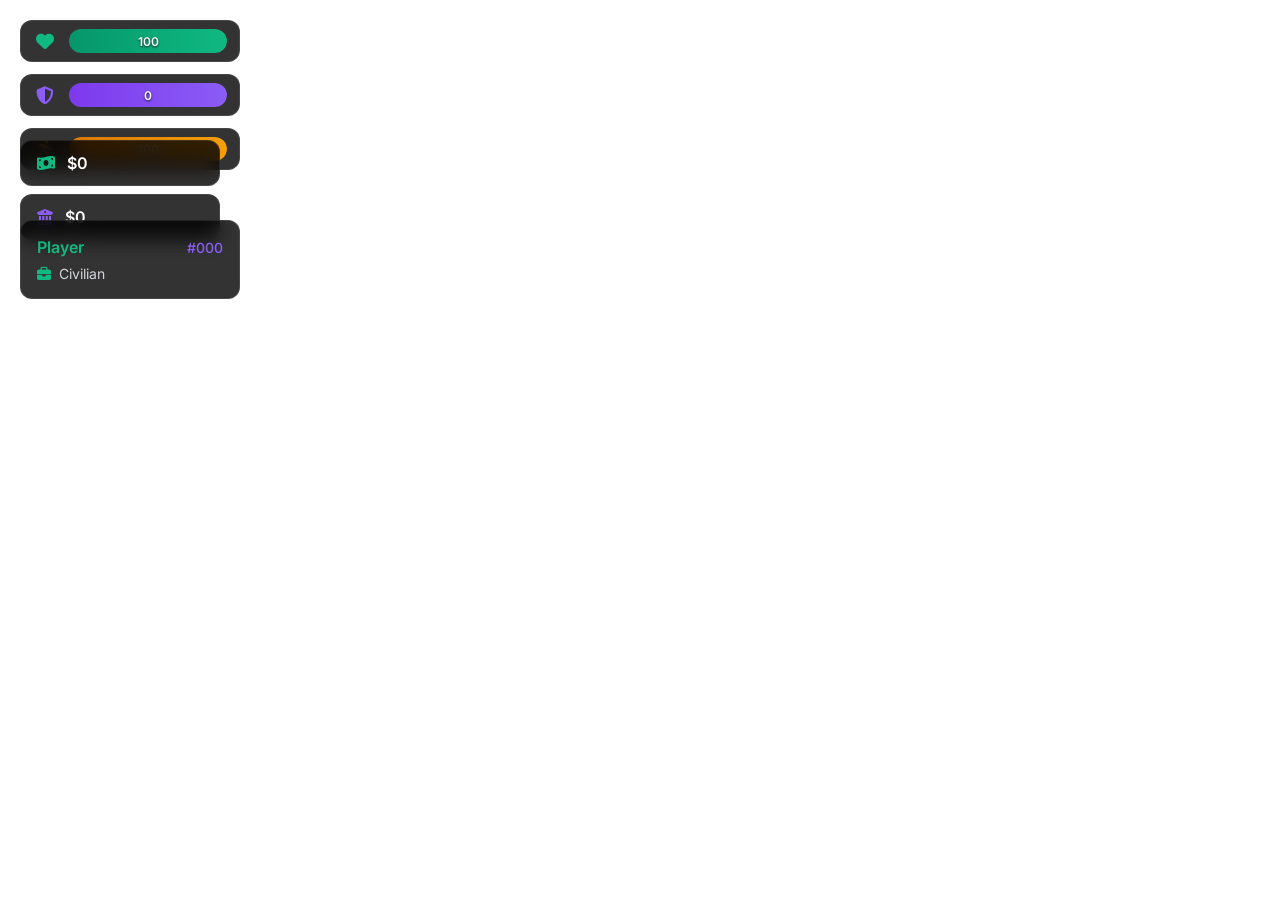
==== html/index.html @ e9b8a606 "auto-commit for 73d43d20-bbb1-4c08-8e9f-ddceccccf8c3" ====
<!DOCTYPE html>
<html lang="en">
<head>
    <meta charset="UTF-8">
    <meta name="viewport" content="width=device-width, initial-scale=1.0">
    <title>Modern HUD</title>
    <link rel="stylesheet" href="style.css">
    <link href="https://cdnjs.cloudflare.com/ajax/libs/font-awesome/6.4.0/css/all.min.css" rel="stylesheet">
</head>
<body>
    <div id="hud-container">
        <!-- Status Bars Section -->
        <div id="status-section" class="hud-section">
            <!-- Health Bar -->
            <div class="status-bar health-bar">
                <div class="bar-icon">
                    <i class="fas fa-heart"></i>
                </div>
                <div class="bar-container">
                    <div class="bar-fill health-fill"></div>
                    <div class="bar-text">
                        <span id="health-text">100</span>
                    </div>
                </div>
            </div>
            
            <!-- Armor Bar -->
            <div class="status-bar armor-bar">
                <div class="bar-icon">
                    <i class="fas fa-shield-alt"></i>
                </div>
                <div class="bar-container">
                    <div class="bar-fill armor-fill"></div>
                    <div class="bar-text">
                        <span id="armor-text">0</span>
                    </div>
                </div>
            </div>
            
            <!-- Stamina Bar -->
            <div class="status-bar stamina-bar">
                <div class="bar-icon">
                    <i class="fas fa-running"></i>
                </div>
                <div class="bar-container">
                    <div class="bar-fill stamina-fill"></div>
                    <div class="bar-text">
                        <span id="stamina-text">100</span>
                    </div>
                </div>
            </div>
        </div>

        <!-- Money Section -->
        <div id="money-section" class="hud-section">
            <div class="money-container">
                <div class="money-item cash">
                    <i class="fas fa-money-bill-wave"></i>
                    <span id="cash-amount">$0</span>
                </div>
                <div class="money-item bank">
                    <i class="fas fa-university"></i>
                    <span id="bank-amount">$0</span>
                </div>
            </div>
        </div>

        <!-- Player Info Section -->
        <div id="player-info-section" class="hud-section">
            <div class="player-info-container">
                <div class="player-basic">
                    <span class="player-name" id="player-name">Player</span>
                    <span class="player-id" id="player-id">#000</span>
                </div>
                <div class="player-job">
                    <i class="fas fa-briefcase"></i>
                    <span id="job-info">Civilian</span>
                </div>
            </div>
        </div>

        <!-- Vehicle HUD Section -->
        <div id="vehicle-section" class="hud-section vehicle-hud" style="display: none;">
            <div class="speedometer-container">
                <!-- Speedometer -->
                <div class="speedometer">
                    <div class="speed-display">
                        <span id="speed-value">0</span>
                        <span id="speed-unit">KM/H</span>
                    </div>
                    <div class="speed-progress">
                        <svg class="speed-circle" viewBox="0 0 100 100">
                            <circle class="speed-track" cx="50" cy="50" r="45"></circle>
                            <circle class="speed-fill" cx="50" cy="50" r="45" id="speed-progress-circle"></circle>
                        </svg>
                    </div>
                </div>
                
                <!-- Vehicle Info -->
                <div class="vehicle-info">
                    <div class="gear-display">
                        <span class="gear-label">GEAR</span>
                        <span id="gear-value">P</span>
                    </div>
                    
                    <!-- Fuel Bar -->
                    <div class="fuel-container">
                        <div class="fuel-icon">
                            <i class="fas fa-gas-pump"></i>
                        </div>
                        <div class="fuel-bar">
                            <div class="fuel-fill" id="fuel-fill"></div>
                        </div>
                        <span id="fuel-percentage">100%</span>
                    </div>
                </div>
            </div>
        </div>

        <!-- Notifications Section -->
        <div id="notifications-container"></div>
    </div>

    <script src="script.js"></script>
</body>
</html>
---- html/style.css ----
@import url('https://fonts.googleapis.com/css2?family=Inter:wght@300;400;500;600;700&display=swap');

* {
    margin: 0;
    padding: 0;
    box-sizing: border-box;
}

body {
    font-family: 'Inter', -apple-system, BlinkMacSystemFont, sans-serif;
    color: white;
    overflow: hidden;
    background: transparent;
    user-select: none;
}

#hud-container {
    position: fixed;
    top: 0;
    left: 0;
    width: 100vw;
    height: 100vh;
    pointer-events: none;
    z-index: 1000;
}

.hud-section {
    position: absolute;
    pointer-events: none;
}

/* Status Bars Styling */
#status-section {
    top: 20px;
    left: 20px;
    display: flex;
    flex-direction: column;
    gap: 12px;
}

.status-bar {
    display: flex;
    align-items: center;
    background: rgba(0, 0, 0, 0.8);
    border-radius: 12px;
    padding: 8px 12px;
    backdrop-filter: blur(10px);
    border: 1px solid rgba(255, 255, 255, 0.1);
    min-width: 220px;
    transition: all 0.3s cubic-bezier(0.4, 0, 0.2, 1);
}

.status-bar:hover {
    transform: translateX(5px);
    background: rgba(0, 0, 0, 0.9);
}

.bar-icon {
    margin-right: 12px;
    font-size: 18px;
    width: 24px;
    text-align: center;
}

.health-bar .bar-icon {
    color: #10B981;
}

.armor-bar .bar-icon {
    color: #8B5CF6;
}

.stamina-bar .bar-icon {
    color: #F59E0B;
}

.bar-container {
    flex: 1;
    position: relative;
    height: 24px;
    background: rgba(255, 255, 255, 0.1);
    border-radius: 12px;
    overflow: hidden;
}

.bar-fill {
    height: 100%;
    border-radius: 12px;
    transition: width 0.5s cubic-bezier(0.4, 0, 0.2, 1);
    position: relative;
    overflow: hidden;
}

.health-fill {
    background: linear-gradient(90deg, #059669, #10B981);
    box-shadow: 0 0 10px rgba(16, 185, 129, 0.5);
}

.armor-fill {
    background: linear-gradient(90deg, #7C3AED, #8B5CF6);
    box-shadow: 0 0 10px rgba(139, 92, 246, 0.5);
}

.stamina-fill {
    background: linear-gradient(90deg, #D97706, #F59E0B);
    box-shadow: 0 0 10px rgba(245, 158, 11, 0.5);
}

.bar-fill::after {
    content: '';
    position: absolute;
    top: 0;
    left: -100%;
    width: 100%;
    height: 100%;
    background: linear-gradient(90deg, transparent, rgba(255, 255, 255, 0.3), transparent);
    animation: shimmer 2s infinite;
}

@keyframes shimmer {
    0% { left: -100%; }
    100% { left: 100%; }
}

.bar-text {
    position: absolute;
    top: 50%;
    left: 50%;
    transform: translate(-50%, -50%);
    font-size: 12px;
    font-weight: 600;
    text-shadow: 0 1px 2px rgba(0, 0, 0, 0.8);
    z-index: 2;
}

/* Money Section */
#money-section {
    top: 140px;
    left: 20px;
}

.money-container {
    display: flex;
    flex-direction: column;
    gap: 8px;
}

.money-item {
    display: flex;
    align-items: center;
    background: rgba(0, 0, 0, 0.8);
    border-radius: 12px;
    padding: 12px 16px;
    backdrop-filter: blur(10px);
    border: 1px solid rgba(255, 255, 255, 0.1);
    min-width: 200px;
    transition: all 0.3s cubic-bezier(0.4, 0, 0.2, 1);
}

.money-item:hover {
    transform: translateX(5px);
    background: rgba(0, 0, 0, 0.9);
}

.money-item i {
    margin-right: 12px;
    font-size: 16px;
}

.cash i {
    color: #10B981;
}

.bank i {
    color: #8B5CF6;
}

.money-item span {
    font-size: 16px;
    font-weight: 600;
}

/* Player Info Section */
#player-info-section {
    top: 220px;
    left: 20px;
}

.player-info-container {
    background: rgba(0, 0, 0, 0.8);
    border-radius: 12px;
    padding: 16px;
    backdrop-filter: blur(10px);
    border: 1px solid rgba(255, 255, 255, 0.1);
    min-width: 220px;
    transition: all 0.3s cubic-bezier(0.4, 0, 0.2, 1);
}

.player-info-container:hover {
    transform: translateX(5px);
    background: rgba(0, 0, 0, 0.9);
}

.player-basic {
    display: flex;
    justify-content: space-between;
    align-items: center;
    margin-bottom: 8px;
}

.player-name {
    font-size: 16px;
    font-weight: 600;
    color: #10B981;
}

.player-id {
    font-size: 14px;
    color: #8B5CF6;
    font-weight: 500;
}

.player-job {
    display: flex;
    align-items: center;
    font-size: 14px;
    color: #D1D5DB;
}

.player-job i {
    margin-right: 8px;
    color: #10B981;
}

/* Vehicle HUD */
#vehicle-section {
    bottom: 120px;
    right: 250px;
}

.vehicle-hud {
    transition: all 0.5s cubic-bezier(0.4, 0, 0.2, 1);
}

.speedometer-container {
    display: flex;
    align-items: center;
    gap: 20px;
    background: rgba(0, 0, 0, 0.8);
    border-radius: 20px;
    padding: 20px;
    backdrop-filter: blur(10px);
    border: 1px solid rgba(255, 255, 255, 0.1);
}

/* Speedometer */
.speedometer {
    position: relative;
    width: 120px;
    height: 120px;
}

.speed-display {
    position: absolute;
    top: 50%;
    left: 50%;
    transform: translate(-50%, -50%);
    text-align: center;
    z-index: 2;
}

#speed-value {
    font-size: 28px;
    font-weight: 700;
    color: #10B981;
    display: block;
    line-height: 1;
}

#speed-unit {
    font-size: 12px;
    color: #8B5CF6;
    font-weight: 500;
    margin-top: 2px;
}

.speed-progress {
    position: relative;
    width: 100%;
    height: 100%;
}

.speed-circle {
    width: 100%;
    height: 100%;
    transform: rotate(-90deg);
}

.speed-track {
    fill: none;
    stroke: rgba(255, 255, 255, 0.1);
    stroke-width: 3;
}

.speed-fill {
    fill: none;
    stroke: url(#speedGradient);
    stroke-width: 3;
    stroke-linecap: round;
    stroke-dasharray: 283;
    stroke-dashoffset: 283;
    transition: stroke-dashoffset 0.3s ease;
}

/* Vehicle Info */
.vehicle-info {
    display: flex;
    flex-direction: column;
    gap: 16px;
}

.gear-display {
    text-align: center;
    background: rgba(255, 255, 255, 0.1);
    border-radius: 12px;
    padding: 12px;
}

.gear-label {
    display: block;
    font-size: 12px;
    color: #8B5CF6;
    margin-bottom: 4px;
}

#gear-value {
    font-size: 24px;
    font-weight: 700;
    color: #10B981;
}

.fuel-container {
    display: flex;
    align-items: center;
    gap: 12px;
    background: rgba(255, 255, 255, 0.1);
    border-radius: 12px;
    padding: 12px;
}

.fuel-icon {
    color: #10B981;
    font-size: 16px;
}

.fuel-bar {
    flex: 1;
    height: 8px;
    background: rgba(255, 255, 255, 0.2);
    border-radius: 4px;
    overflow: hidden;
}

.fuel-fill {
    height: 100%;
    background: linear-gradient(90deg, #059669, #10B981);
    border-radius: 4px;
    transition: width 0.3s ease;
}

#fuel-percentage {
    font-size: 12px;
    color: #8B5CF6;
    font-weight: 600;
    min-width: 35px;
}

/* Notifications */
#notifications-container {
    position: fixed;
    top: 50px;
    right: 20px;
    display: flex;
    flex-direction: column;
    gap: 12px;
    z-index: 1001;
}

.notification {
    background: rgba(0, 0, 0, 0.9);
    border-radius: 12px;
    padding: 16px 20px;
    backdrop-filter: blur(10px);
    border-left: 4px solid #10B981;
    max-width: 350px;
    transform: translateX(100%);
    opacity: 0;
    transition: all 0.5s cubic-bezier(0.4, 0, 0.2, 1);
    pointer-events: none;
}

.notification.show {
    transform: translateX(0);
    opacity: 1;
}

.notification.hide {
    transform: translateX(100%);
    opacity: 0;
}

.notification-header {
    display: flex;
    align-items: center;
    margin-bottom: 8px;
}

.notification-title {
    font-size: 14px;
    font-weight: 600;
    color: #10B981;
    margin-left: 8px;
}

.notification-message {
    font-size: 13px;
    color: #D1D5DB;
    line-height: 1.4;
}

.notification.info {
    border-left-color: #3B82F6;
}

.notification.success {
    border-left-color: #10B981;
}

.notification.warning {
    border-left-color: #F59E0B;
}

.notification.error {
    border-left-color: #EF4444;
}

/* Responsive Design */
@media (max-width: 1366px) {
    .speedometer-container {
        padding: 15px;
    }
    
    .speedometer {
        width: 100px;
        height: 100px;
    }
    
    #speed-value {
        font-size: 24px;
    }
}

/* Animations */
@keyframes fadeInUp {
    from {
        opacity: 0;
        transform: translateY(20px);
    }
    to {
        opacity: 1;
        transform: translateY(0);
    }
}

@keyframes fadeInLeft {
    from {
        opacity: 0;
        transform: translateX(-20px);
    }
    to {
        opacity: 1;
        transform: translateX(0);
    }
}

.hud-section {
    animation: fadeInLeft 0.6s ease-out;
}

.vehicle-hud {
    animation: fadeInUp 0.6s ease-out;
}

/* Gradient Definitions */
.speed-circle defs {
    background: none;
}

.speed-fill {
    stroke: #10B981;
}

/* Hide elements when HUD is toggled off */
.hud-hidden {
    opacity: 0;
    pointer-events: none;
    transition: opacity 0.3s ease;
}
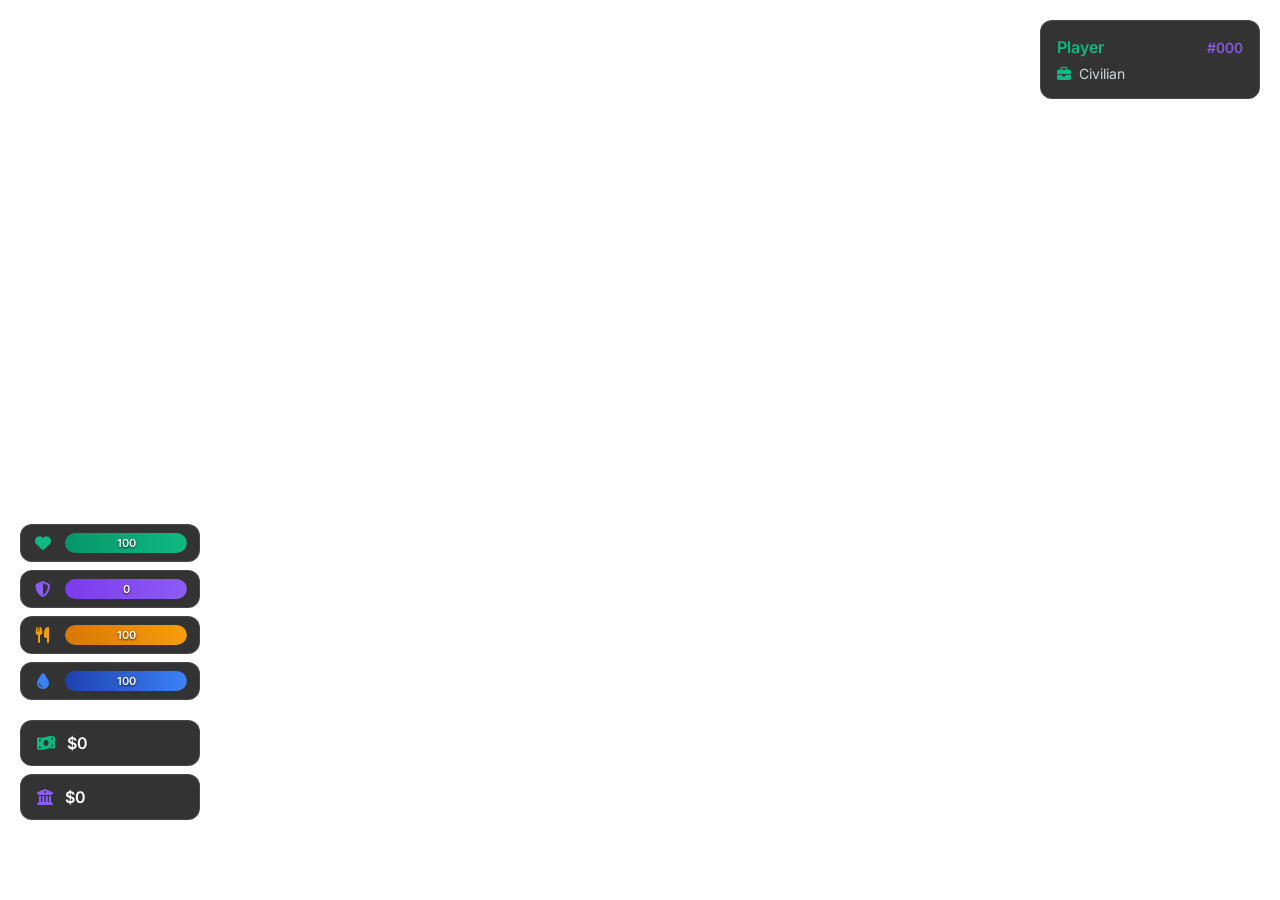
==== commit 1410bc40: "auto-commit for 544a7f9a-4bb6-40ac-816d-928dd27ee517" ====
--- a/html/index.html
+++ b/html/index.html
@@ -9,7 +9,21 @@
 </head>
 <body>
     <div id="hud-container">
-        <!-- Status Bars Section -->
+        <!-- Player Info Section - TOP RIGHT -->
+        <div id="player-info-section" class="hud-section">
+            <div class="player-info-container">
+                <div class="player-basic">
+                    <span class="player-name" id="player-name">Player</span>
+                    <span class="player-id" id="player-id">#000</span>
+                </div>
+                <div class="player-job">
+                    <i class="fas fa-briefcase"></i>
+                    <span id="job-info">Civilian</span>
+                </div>
+            </div>
+        </div>
+
+        <!-- Status Bars Section - BOTTOM LEFT NEAR MINIMAP -->
         <div id="status-section" class="hud-section">
             <!-- Health Bar -->
             <div class="status-bar health-bar">
@@ -37,21 +51,34 @@
                 </div>
             </div>
             
-            <!-- Stamina Bar -->
-            <div class="status-bar stamina-bar">
+            <!-- Hunger Bar -->
+            <div class="status-bar hunger-bar">
                 <div class="bar-icon">
-                    <i class="fas fa-running"></i>
+                    <i class="fas fa-utensils"></i>
                 </div>
                 <div class="bar-container">
-                    <div class="bar-fill stamina-fill"></div>
+                    <div class="bar-fill hunger-fill"></div>
                     <div class="bar-text">
-                        <span id="stamina-text">100</span>
+                        <span id="hunger-text">100</span>
+                    </div>
+                </div>
+            </div>
+            
+            <!-- Thirst Bar -->
+            <div class="status-bar thirst-bar">
+                <div class="bar-icon">
+                    <i class="fas fa-tint"></i>
+                </div>
+                <div class="bar-container">
+                    <div class="bar-fill thirst-fill"></div>
+                    <div class="bar-text">
+                        <span id="thirst-text">100</span>
                     </div>
                 </div>
             </div>
         </div>
 
-        <!-- Money Section -->
+        <!-- Money Section - BOTTOM LEFT ABOVE STATUS -->
         <div id="money-section" class="hud-section">
             <div class="money-container">
                 <div class="money-item cash">
@@ -61,20 +88,6 @@
                 <div class="money-item bank">
                     <i class="fas fa-university"></i>
                     <span id="bank-amount">$0</span>
-                </div>
-            </div>
-        </div>
-
-        <!-- Player Info Section -->
-        <div id="player-info-section" class="hud-section">
-            <div class="player-info-container">
-                <div class="player-basic">
-                    <span class="player-name" id="player-name">Player</span>
-                    <span class="player-id" id="player-id">#000</span>
-                </div>
-                <div class="player-job">
-                    <i class="fas fa-briefcase"></i>
-                    <span id="job-info">Civilian</span>
                 </div>
             </div>
         </div>
@@ -117,7 +130,7 @@
             </div>
         </div>
 
-        <!-- Notifications Section -->
+        <!-- Notifications Section - TOP RIGHT BELOW PLAYER INFO -->
         <div id="notifications-container"></div>
     </div>
 
--- a/html/style.css
+++ b/html/style.css
@@ -29,13 +29,65 @@
     pointer-events: none;
 }
 
-/* Status Bars Styling */
+/* Player Info Section - TOP RIGHT */
+#player-info-section {
+    top: 20px;
+    right: 20px;
+}
+
+.player-info-container {
+    background: rgba(0, 0, 0, 0.8);
+    border-radius: 12px;
+    padding: 16px;
+    backdrop-filter: blur(10px);
+    border: 1px solid rgba(255, 255, 255, 0.1);
+    min-width: 220px;
+    transition: all 0.3s cubic-bezier(0.4, 0, 0.2, 1);
+}
+
+.player-info-container:hover {
+    transform: translateX(-5px);
+    background: rgba(0, 0, 0, 0.9);
+}
+
+.player-basic {
+    display: flex;
+    justify-content: space-between;
+    align-items: center;
+    margin-bottom: 8px;
+}
+
+.player-name {
+    font-size: 16px;
+    font-weight: 600;
+    color: #10B981;
+}
+
+.player-id {
+    font-size: 14px;
+    color: #8B5CF6;
+    font-weight: 500;
+}
+
+.player-job {
+    display: flex;
+    align-items: center;
+    font-size: 14px;
+    color: #D1D5DB;
+}
+
+.player-job i {
+    margin-right: 8px;
+    color: #10B981;
+}
+
+/* Status Bars Styling - BOTTOM LEFT NEAR MINIMAP */
 #status-section {
-    top: 20px;
+    bottom: 200px;
     left: 20px;
     display: flex;
     flex-direction: column;
-    gap: 12px;
+    gap: 8px;
 }
 
 .status-bar {
@@ -46,7 +98,7 @@
     padding: 8px 12px;
     backdrop-filter: blur(10px);
     border: 1px solid rgba(255, 255, 255, 0.1);
-    min-width: 220px;
+    min-width: 200px;
     transition: all 0.3s cubic-bezier(0.4, 0, 0.2, 1);
 }
 
@@ -57,8 +109,8 @@
 
 .bar-icon {
     margin-right: 12px;
-    font-size: 18px;
-    width: 24px;
+    font-size: 16px;
+    width: 20px;
     text-align: center;
 }
 
@@ -70,22 +122,26 @@
     color: #8B5CF6;
 }
 
-.stamina-bar .bar-icon {
+.hunger-bar .bar-icon {
     color: #F59E0B;
+}
+
+.thirst-bar .bar-icon {
+    color: #3B82F6;
 }
 
 .bar-container {
     flex: 1;
     position: relative;
-    height: 24px;
+    height: 20px;
     background: rgba(255, 255, 255, 0.1);
-    border-radius: 12px;
+    border-radius: 10px;
     overflow: hidden;
 }
 
 .bar-fill {
     height: 100%;
-    border-radius: 12px;
+    border-radius: 10px;
     transition: width 0.5s cubic-bezier(0.4, 0, 0.2, 1);
     position: relative;
     overflow: hidden;
@@ -101,9 +157,14 @@
     box-shadow: 0 0 10px rgba(139, 92, 246, 0.5);
 }
 
-.stamina-fill {
+.hunger-fill {
     background: linear-gradient(90deg, #D97706, #F59E0B);
     box-shadow: 0 0 10px rgba(245, 158, 11, 0.5);
+}
+
+.thirst-fill {
+    background: linear-gradient(90deg, #1E40AF, #3B82F6);
+    box-shadow: 0 0 10px rgba(59, 130, 246, 0.5);
 }
 
 .bar-fill::after {
@@ -127,15 +188,15 @@
     top: 50%;
     left: 50%;
     transform: translate(-50%, -50%);
-    font-size: 12px;
+    font-size: 11px;
     font-weight: 600;
     text-shadow: 0 1px 2px rgba(0, 0, 0, 0.8);
     z-index: 2;
 }
 
-/* Money Section */
+/* Money Section - BOTTOM LEFT ABOVE STATUS */
 #money-section {
-    top: 140px;
+    bottom: 80px;
     left: 20px;
 }
 
@@ -180,59 +241,7 @@
     font-weight: 600;
 }
 
-/* Player Info Section */
-#player-info-section {
-    top: 220px;
-    left: 20px;
-}
-
-.player-info-container {
-    background: rgba(0, 0, 0, 0.8);
-    border-radius: 12px;
-    padding: 16px;
-    backdrop-filter: blur(10px);
-    border: 1px solid rgba(255, 255, 255, 0.1);
-    min-width: 220px;
-    transition: all 0.3s cubic-bezier(0.4, 0, 0.2, 1);
-}
-
-.player-info-container:hover {
-    transform: translateX(5px);
-    background: rgba(0, 0, 0, 0.9);
-}
-
-.player-basic {
-    display: flex;
-    justify-content: space-between;
-    align-items: center;
-    margin-bottom: 8px;
-}
-
-.player-name {
-    font-size: 16px;
-    font-weight: 600;
-    color: #10B981;
-}
-
-.player-id {
-    font-size: 14px;
-    color: #8B5CF6;
-    font-weight: 500;
-}
-
-.player-job {
-    display: flex;
-    align-items: center;
-    font-size: 14px;
-    color: #D1D5DB;
-}
-
-.player-job i {
-    margin-right: 8px;
-    color: #10B981;
-}
-
-/* Vehicle HUD */
+/* Vehicle HUD - BOTTOM RIGHT */
 #vehicle-section {
     bottom: 120px;
     right: 250px;
@@ -375,15 +384,16 @@
     min-width: 35px;
 }
 
-/* Notifications */
+/* Notifications - TOP RIGHT BELOW PLAYER INFO */
 #notifications-container {
     position: fixed;
-    top: 50px;
+    top: 120px;
     right: 20px;
     display: flex;
     flex-direction: column;
     gap: 12px;
     z-index: 1001;
+    max-width: 400px;
 }
 
 .notification {
@@ -392,11 +402,12 @@
     padding: 16px 20px;
     backdrop-filter: blur(10px);
     border-left: 4px solid #10B981;
-    max-width: 350px;
+    max-width: 400px;
     transform: translateX(100%);
     opacity: 0;
     transition: all 0.5s cubic-bezier(0.4, 0, 0.2, 1);
     pointer-events: none;
+    word-wrap: break-word;
 }
 
 .notification.show {
@@ -444,6 +455,41 @@
     border-left-color: #EF4444;
 }
 
+/* txAdmin notification styling */
+.notification.txadmin {
+    border-left-color: #8B5CF6;
+    background: rgba(139, 92, 246, 0.1);
+}
+
+.notification.restart {
+    border-left-color: #F59E0B;
+    background: rgba(245, 158, 11, 0.1);
+    animation: pulseWarning 2s infinite;
+}
+
+@keyframes pulseWarning {
+    0%, 100% { 
+        box-shadow: 0 0 10px rgba(245, 158, 11, 0.3);
+    }
+    50% { 
+        box-shadow: 0 0 20px rgba(245, 158, 11, 0.6);
+    }
+}
+
+/* Low status warnings */
+.status-bar.low-warning {
+    animation: pulseRed 2s infinite;
+}
+
+@keyframes pulseRed {
+    0%, 100% { 
+        box-shadow: 0 0 10px rgba(239, 68, 68, 0.3);
+    }
+    50% { 
+        box-shadow: 0 0 20px rgba(239, 68, 68, 0.6);
+    }
+}
+
 /* Responsive Design */
 @media (max-width: 1366px) {
     .speedometer-container {
@@ -457,6 +503,14 @@
     
     #speed-value {
         font-size: 24px;
+    }
+    
+    .status-bar {
+        min-width: 180px;
+    }
+    
+    .money-item {
+        min-width: 180px;
     }
 }
 
@@ -483,19 +537,30 @@
     }
 }
 
+@keyframes fadeInRight {
+    from {
+        opacity: 0;
+        transform: translateX(20px);
+    }
+    to {
+        opacity: 1;
+        transform: translateX(0);
+    }
+}
+
 .hud-section {
     animation: fadeInLeft 0.6s ease-out;
 }
 
+#player-info-section {
+    animation: fadeInRight 0.6s ease-out;
+}
+
 .vehicle-hud {
     animation: fadeInUp 0.6s ease-out;
 }
 
 /* Gradient Definitions */
-.speed-circle defs {
-    background: none;
-}
-
 .speed-fill {
     stroke: #10B981;
 }
@@ -505,4 +570,20 @@
     opacity: 0;
     pointer-events: none;
     transition: opacity 0.3s ease;
+}
+
+/* Special styling for critical notifications */
+.notification.critical {
+    border-left-color: #DC2626;
+    background: rgba(220, 38, 38, 0.15);
+    animation: criticalPulse 1s infinite;
+}
+
+@keyframes criticalPulse {
+    0%, 100% { 
+        transform: translateX(0) scale(1);
+    }
+    50% { 
+        transform: translateX(0) scale(1.02);
+    }
 }
